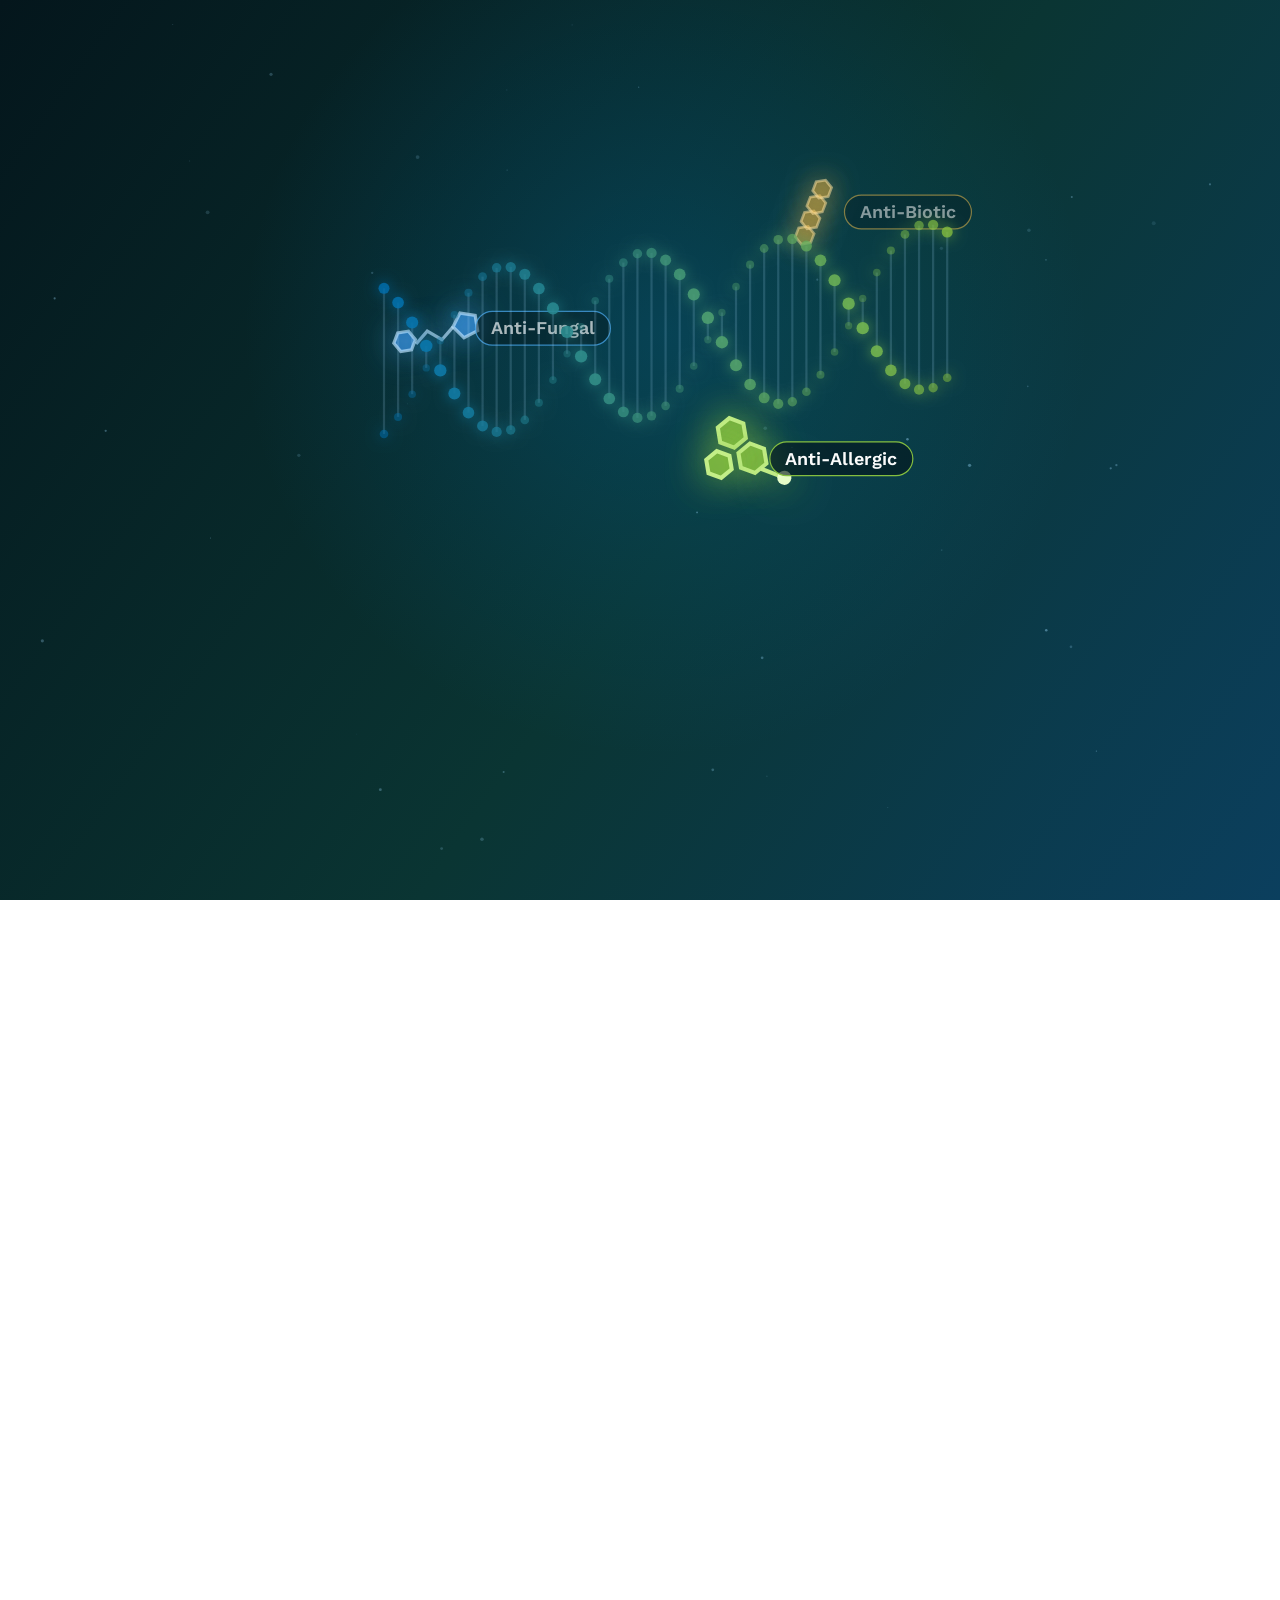
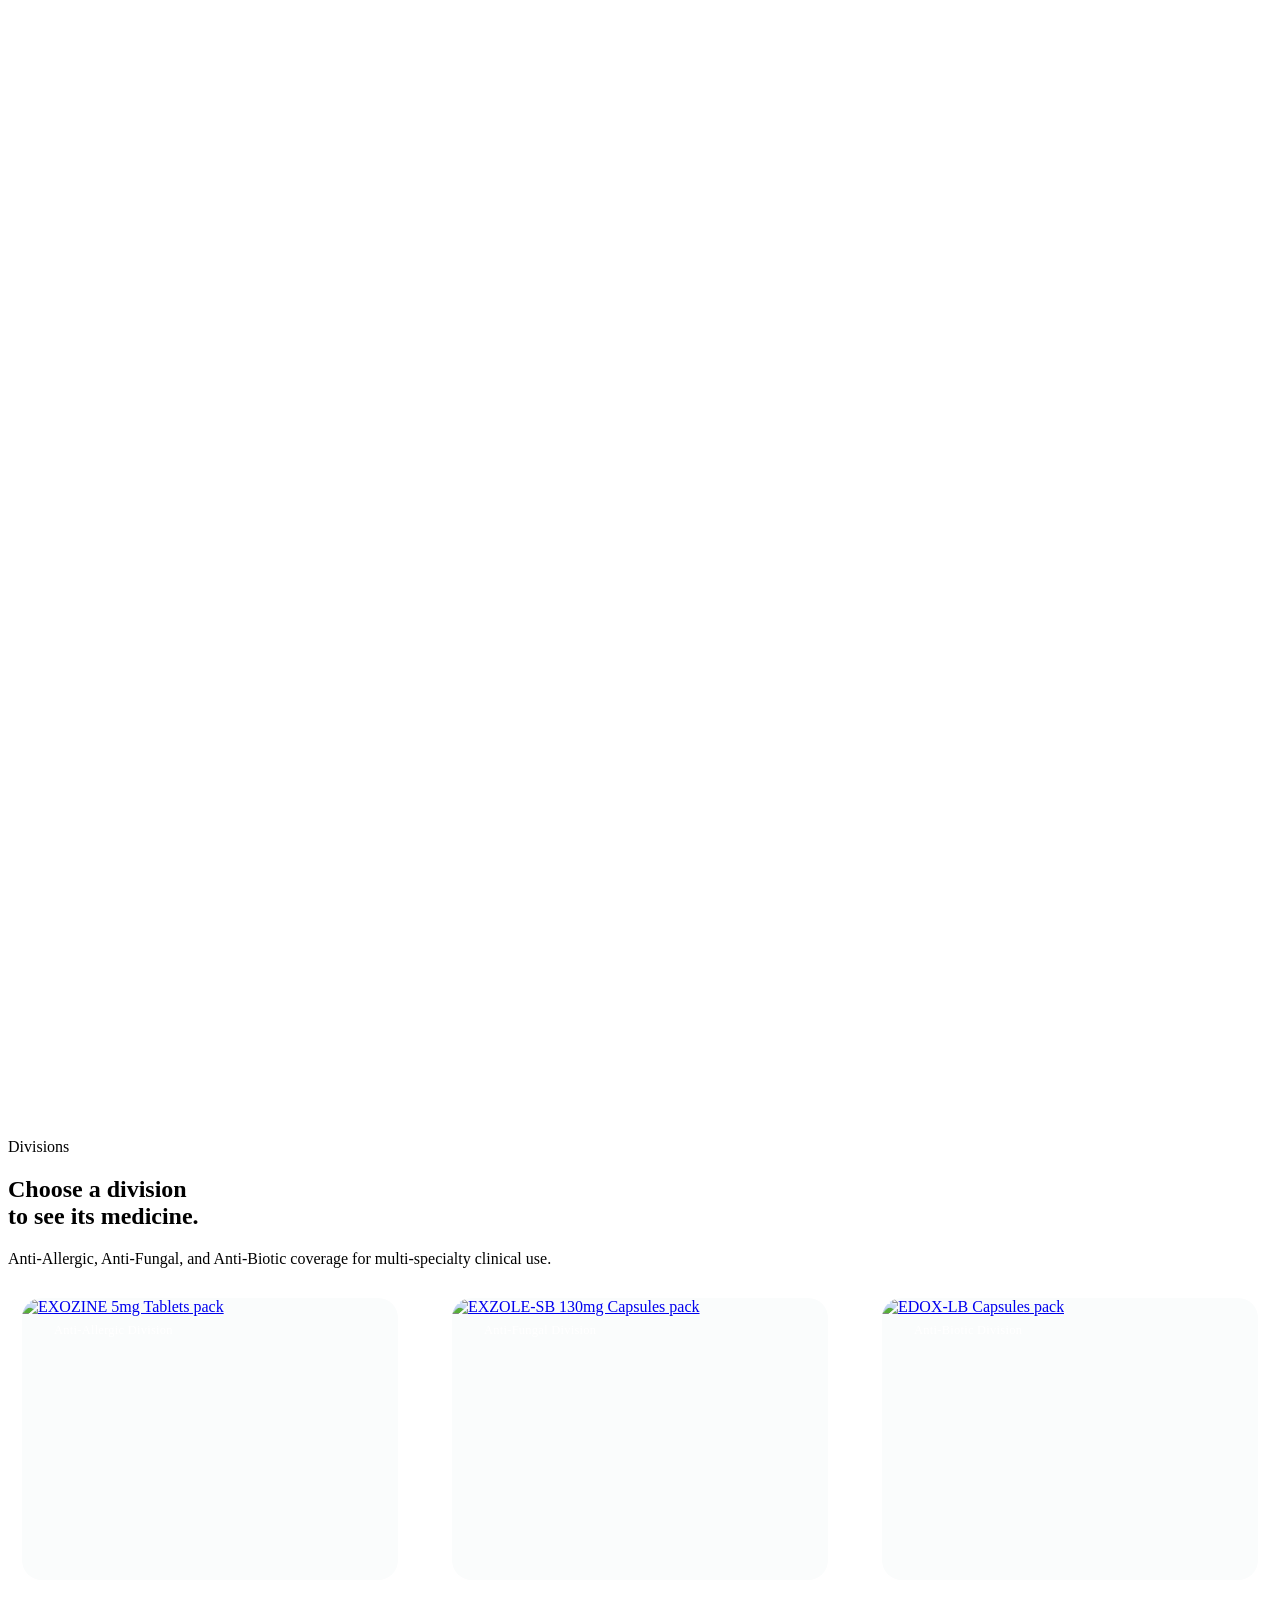
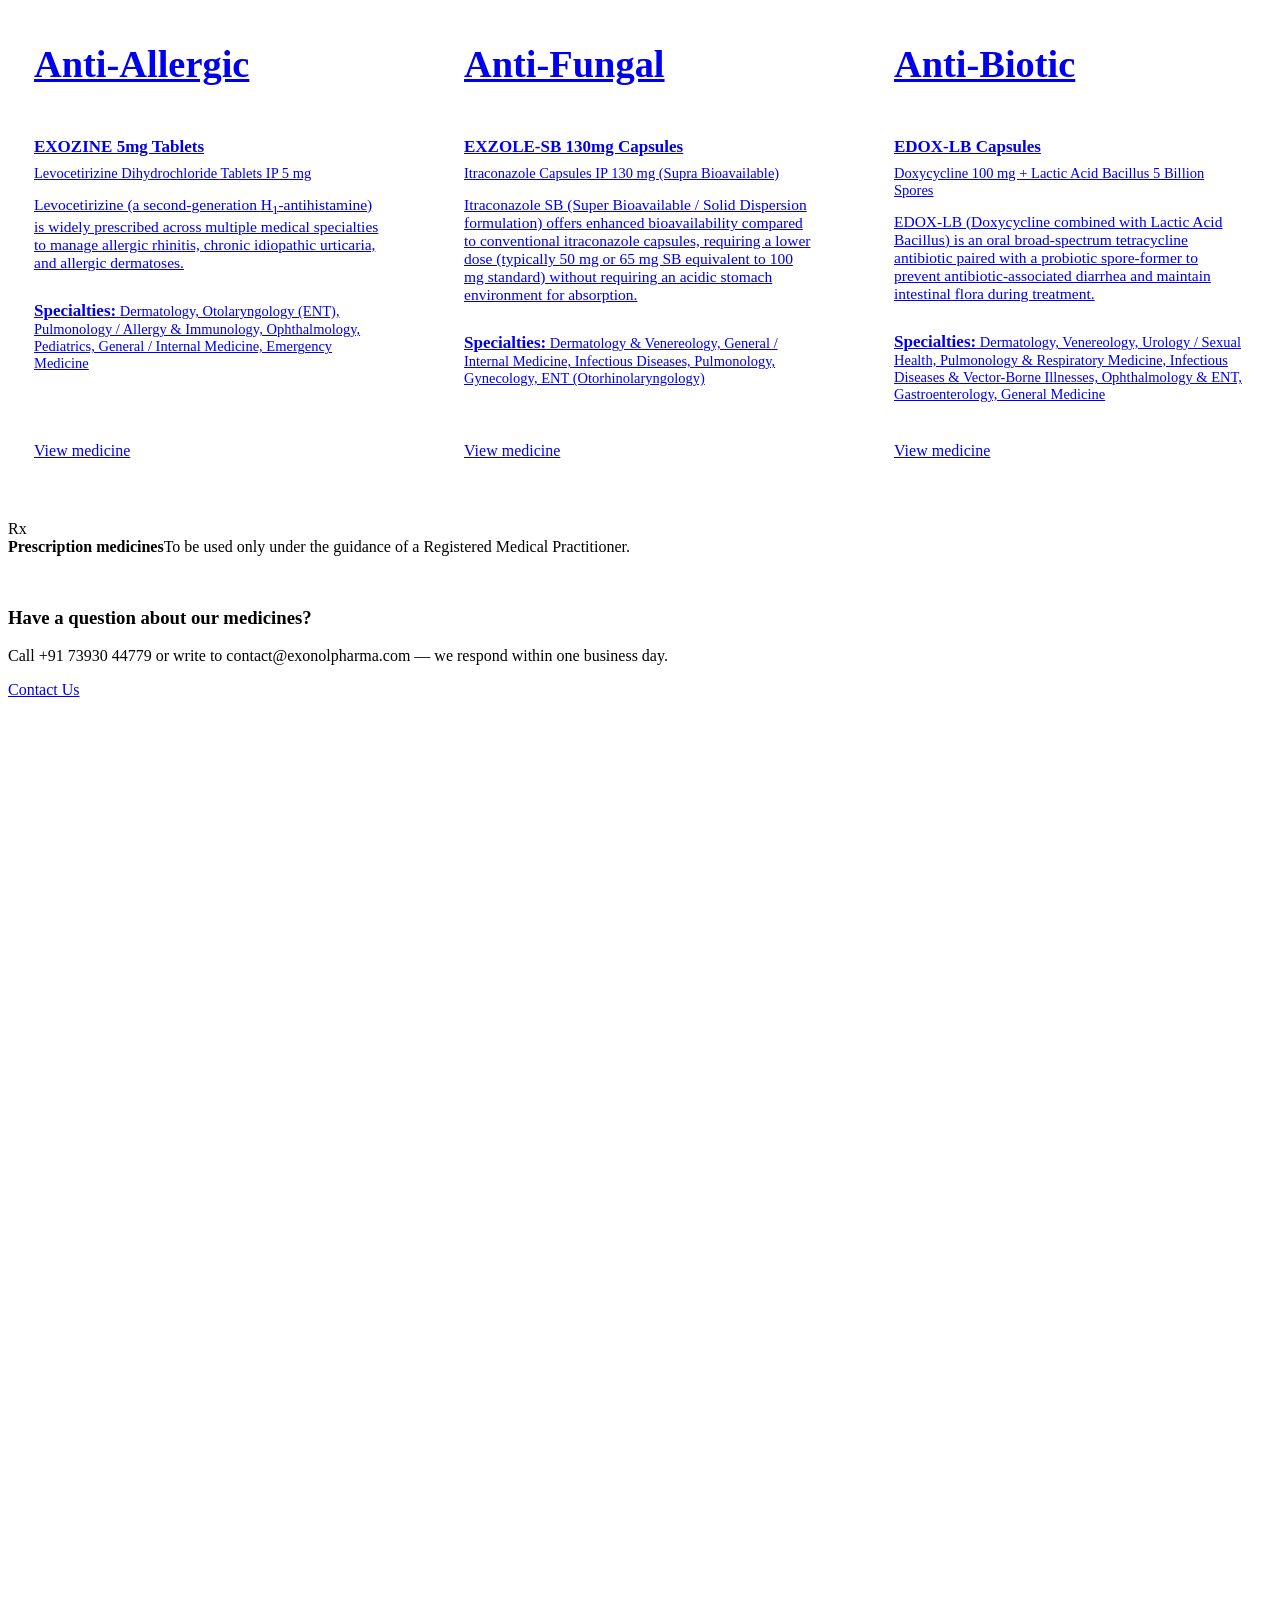
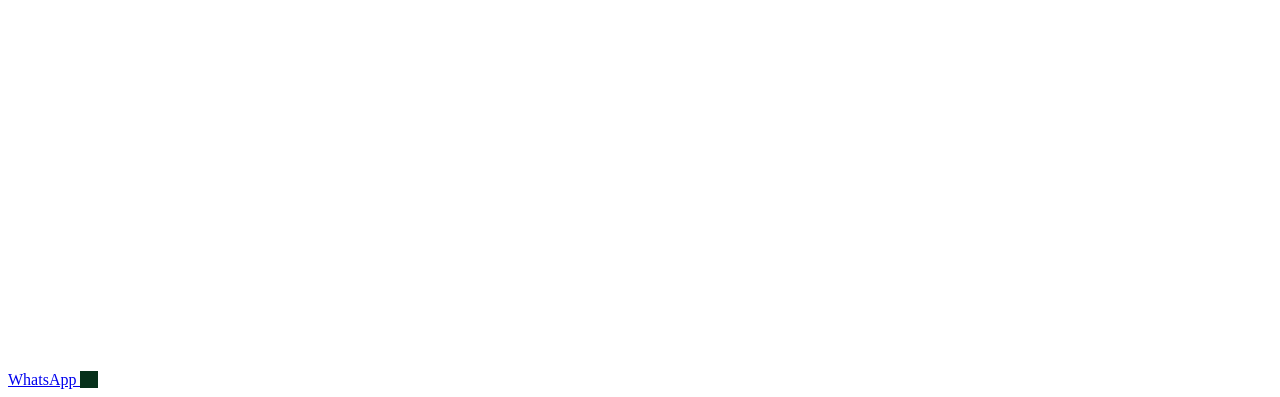
==== divisions.html @ c651e2e9 "Divisions: animated banner replaces photo" ====
<!doctype html>
<html lang="en">
<head><meta charset="utf-8"><meta name="viewport" content="width=device-width, initial-scale=1"><title>Divisions — Exonol Pharmaceuticals</title><meta name="description" content="Exonol divisions: Anti-allergic (EXOZINE 5mg), Antifungal (EXZOLE-SB 130mg) and Antibiotic (EDOX-LB)."><meta name="theme-color" content="#005A90"><link rel="icon" href="assets/img/mark.svg" type="image/svg+xml"><link rel="preconnect" href="https://fonts.googleapis.com"><link rel="preconnect" href="https://fonts.gstatic.com" crossorigin><link href="https://fonts.googleapis.com/css2?family=Work+Sans:wght@300;400;500;600;700&amp;display=swap" rel="stylesheet"><link rel="stylesheet" href="assets/css/style.css"><link rel="stylesheet" href="assets/css/v4.css"></head>
<body class="page-divisions">
<script src="assets/js/layout.js" data-part="header" data-active="divisions" data-over="1"></script>

<main>
<section class="hero page-hero">
    <div class="hero-card">
      <div class="hero-media"><canvas class="moa" data-moa="divisions" role="img" aria-label="Animation: a DNA helix with the Anti-Allergic, Anti-Fungal and Anti-Biotic division molecules orbiting it"></canvas></div>
      <div class="hero-inner">
        <div>
          <nav class="crumbs fade-up" aria-label="Breadcrumb"><a href="index.html">Home</a><span class="sep"></span><span>Divisions</span></nav>
          <h1>
            <span class="line"><span style="--d:.1s">Three divisions,</span></span>
            <span class="line"><span style="--d:.25s"><em class="accent">one standard of care</em></span></span>
          </h1>
        </div>
        <div class="hero-side">
          <p class="fade-up" style="--d:.6s">Each division is built around a clear therapeutic need — with the same quality, compliance and care behind every pack.</p>
          <div class="hero-ctas fade-up" style="--d:.75s">
            <a class="btn" href="medicines.html">All Medicines <span class="bubble"><svg viewBox="0 0 24 24" aria-hidden="true"><use href="#ar"/></svg></span></a>
          </div>
        </div>
      </div>
    </div>
  </section>

  <section class="section">
    <div class="wrap">
      <div class="sec-head">
        <div>
          <span class="label" data-reveal><svg viewBox="0 0 22 23" aria-hidden="true"><use href="#exm"/></svg> Divisions</span>
          <h2 class="h2" data-reveal>Choose a division<br>to see its medicine.</h2>
        </div>
        <p class="lead" data-reveal>Anti-Allergic, Anti-Fungal, and Anti-Biotic coverage for multi-specialty clinical use.</p>
      </div>
      <div class="dv-grid">
        <a class="dv-card " href="exozine-5mg-tablets.html" data-reveal style="--d:0.0s">
          <div class="dv-ph"><img src="assets/img/exozine-3d-poster.jpg" alt="EXOZINE 5mg Tablets pack" loading="lazy"><span class="dv-tag">Anti-Allergic Division</span></div>
          <div class="dv-in"><h3>Anti-Allergic</h3><b>EXOZINE 5mg Tablets</b><span class="comp">Levocetirizine Dihydrochloride Tablets IP 5 mg</span><p>Levocetirizine (a second-generation H<sub>1</sub>-antihistamine) is widely prescribed across multiple medical specialties to manage allergic rhinitis, chronic idiopathic urticaria, and allergic dermatoses.</p><p class="dv-sp"><b>Specialties:</b> Dermatology, Otolaryngology (ENT), Pulmonology / Allergy &amp; Immunology, Ophthalmology, Pediatrics, General / Internal Medicine, Emergency Medicine</p><span class="dv-go">View medicine <svg viewBox="0 0 24 24" aria-hidden="true"><use href="#ar"/></svg></span></div>
        </a><a class="dv-card af" href="exzole-sb-130mg-capsules.html" data-reveal style="--d:0.1s">
          <div class="dv-ph"><img src="assets/img/exzole-3d-poster.jpg" alt="EXZOLE-SB 130mg Capsules pack" loading="lazy"><span class="dv-tag">Anti-Fungal Division</span></div>
          <div class="dv-in"><h3>Anti-Fungal</h3><b>EXZOLE-SB 130mg Capsules</b><span class="comp">Itraconazole Capsules IP 130 mg (Supra Bioavailable)</span><p>Itraconazole SB (Super Bioavailable / Solid Dispersion formulation) offers enhanced bioavailability compared to conventional itraconazole capsules, requiring a lower dose (typically 50 mg or 65 mg SB equivalent to 100 mg standard) without requiring an acidic stomach environment for absorption.</p><p class="dv-sp"><b>Specialties:</b> Dermatology &amp; Venereology, General / Internal Medicine, Infectious Diseases, Pulmonology, Gynecology, ENT (Otorhinolaryngology)</p><span class="dv-go">View medicine <svg viewBox="0 0 24 24" aria-hidden="true"><use href="#ar"/></svg></span></div>
        </a><a class="dv-card ab" href="edox-lb-capsules.html" data-reveal style="--d:0.2s">
          <div class="dv-ph"><img src="assets/img/edox-3d-poster.jpg" alt="EDOX-LB Capsules pack" loading="lazy"><span class="dv-tag">Anti-Biotic Division</span></div>
          <div class="dv-in"><h3>Anti-Biotic</h3><b>EDOX-LB Capsules</b><span class="comp">Doxycycline 100 mg + Lactic Acid Bacillus 5 Billion Spores</span><p>EDOX-LB (Doxycycline combined with Lactic Acid Bacillus) is an oral broad-spectrum tetracycline antibiotic paired with a probiotic spore-former to prevent antibiotic-associated diarrhea and maintain intestinal flora during treatment.</p><p class="dv-sp"><b>Specialties:</b> Dermatology, Venereology, Urology / Sexual Health, Pulmonology &amp; Respiratory Medicine, Infectious Diseases &amp; Vector-Borne Illnesses, Ophthalmology &amp; ENT, Gastroenterology, General Medicine</p><span class="dv-go">View medicine <svg viewBox="0 0 24 24" aria-hidden="true"><use href="#ar"/></svg></span></div>
        </a>
      </div>
      <div class="rx-banner dv-note" data-reveal><span class="rx">Rx</span><div><b>Prescription medicines</b><span>To be used only under the guidance of a Registered Medical Practitioner.</span></div></div>
    </div>
  </section>

  <section class="section cta-sec">
    <div class="wrap">
      <div class="cta-band" data-reveal>
        <div><h3>Have a question about our medicines?</h3><p>Call +91 73930 44779 or write to contact@exonolpharma.com — we respond within one business day.</p></div>
        <div class="hero-ctas">
          <a class="btn white" href="contact.html">Contact Us <span class="bubble"><svg viewBox="0 0 24 24" aria-hidden="true"><use href="#ar"/></svg></span></a>
          <a class="btn wa" href="#" data-link="whatsapp">WhatsApp <span class="bubble"><svg viewBox="0 0 24 24" aria-hidden="true"><use href="#wa"/></svg></span></a>
        </div>
      </div>
    </div>
  </section>
</main>

<script src="assets/js/layout.js" data-part="footer" data-page="divisions"></script>
<script src="assets/js/main.js"></script><script src="assets/js/moa.js"></script><script src="assets/js/scenes.js"></script>
</body>
</html>
---- assets/css/v4.css ----
/* =========================================================
   Exonol Pharmaceuticals — v4 additions (load after style.css)
   Company dropdown · Divisions · Globe · Company page · International · Careers · WhatsApp · Assistant
   ========================================================= */
a:focus-visible,button:focus-visible,[tabindex]:focus-visible{outline:2px solid var(--blue);outline-offset:3px}

/* ---------- Header: Company dropdown ---------- */
.pillnav .nav-dd{display:flex}
.pillnav .nav-dd>a{display:inline-flex;align-items:center;gap:8px}
.pillnav .caret{width:7px;height:7px;border-right:1.5px solid currentColor;border-bottom:1.5px solid currentColor;transform:translateY(-2px) rotate(45deg);transition:transform .35s var(--ease)}
.pillnav .nav-dd:hover .caret,.pillnav .nav-dd.open .caret{transform:translateY(1px) rotate(-135deg)}
.dd-menu{position:absolute;top:100%;padding-top:10px;min-width:230px;opacity:0;visibility:hidden;transform:translateY(-6px);transition:opacity .3s var(--ease),transform .35s var(--ease),visibility .3s;z-index:5}
.nav-dd:hover .dd-menu,.nav-dd.open .dd-menu{opacity:1;visibility:visible;transform:none}
.dd-panel{display:grid;gap:2px;padding:8px;border-radius:20px;background:#fff;border:1px solid var(--line);box-shadow:0 24px 50px -24px rgba(0,40,70,.35)}
.site-header .pillnav .dd-panel a{display:flex;justify-content:space-between;align-items:center;gap:16px;padding:12px 14px;border-radius:12px;font-size:15px;color:var(--ink)!important;background:transparent}
.site-header .pillnav .dd-panel a:hover,.site-header .pillnav .dd-panel a:focus-visible{background:var(--cream);color:var(--blue)!important}
.dd-panel a svg{width:14px;height:14px;color:var(--muted);transition:transform .35s var(--ease),color .3s}
.dd-panel a:hover svg{transform:translate(2px,-2px);color:var(--blue)}
@media (max-width:1180px){.pillnav a{padding:10px 14px;font-size:15px}.hdr-cta{padding-right:14px}}
@media (max-width:1120px){
  .pillnav,.hdr-cta{display:none}
  .burger{display:block}
  .hdr{grid-template-columns:1fr auto}
}
.drawer{max-height:calc(100svh - 96px);overflow-y:auto}
.drawer .dr-sub{display:grid;margin:-4px 0 6px 18px;padding-left:12px;border-left:1.5px solid var(--line)}
.drawer .dr-sub a{padding:10px 14px;font-size:16px;font-weight:400;color:var(--muted)}

/* ---------- Home: Who we are ---------- */
.intro{padding-bottom:clamp(50px,7vw,90px)}
.intro-desc{display:grid;grid-template-columns:1fr 1fr;gap:clamp(24px,4vw,56px);max-width:960px;margin:56px auto 0;text-align:left}
.intro-desc p{font-size:17px;color:var(--ink-2)}
.intro-desc strong{color:var(--blue);font-weight:600}
@media (max-width:760px){.intro-desc{grid-template-columns:1fr;margin-top:40px}}

/* ---------- Divisions (home + divisions page) ---------- */
.dv-grid{display:grid;grid-template-columns:repeat(3,1fr);gap:20px}
.dv-card{--c:var(--blue);position:relative;display:flex;flex-direction:column;border-radius:var(--radius);background:#fff;border:1px solid var(--line);overflow:hidden;transition:transform .6s var(--ease),box-shadow .6s,border-color .4s}
.dv-card.af{--c:var(--green-d)}
.dv-card.ab{--c:var(--deep)}
.dv-card:hover{transform:translateY(-8px);box-shadow:var(--shadow);border-color:color-mix(in srgb,var(--c) 35%,transparent)}
.dv-ph{position:relative;margin:10px;border-radius:20px;overflow:hidden;aspect-ratio:4/3;background:#FAFCFC}
.dv-ph img{width:100%;height:100%;object-fit:cover;transition:transform 1.2s var(--ease)}
.dv-card:hover .dv-ph img{transform:scale(1.05)}
.dv-tag{position:absolute;left:14px;top:14px;padding:7px 14px;border-radius:999px;background:var(--c);color:#fff;font-size:12.5px;font-weight:500;letter-spacing:.02em}
.dv-in{display:flex;flex-direction:column;gap:8px;padding:10px 26px 28px;flex:1}
.dv-in h3{font-size:clamp(30px,3vw,40px);color:var(--c)}
.dv-in b{font-weight:600;font-size:17px;margin-top:4px}
.dv-in .comp{font-size:14.5px;color:var(--muted)}
.dv-in p{color:var(--ink-2);font-size:15.5px;margin-top:6px}
.dv-go{display:inline-flex;align-items:center;gap:8px;margin-top:auto;padding-top:16px;font-weight:500;color:var(--blue)}
.dv-go svg{width:16px;height:16px;transition:transform .4s var(--ease)}
.dv-card:hover .dv-go svg{transform:translate(3px,-3px)}
.dv-note{margin-top:22px}
@media (max-width:980px){.dv-grid{grid-template-columns:1fr 1fr}}
@media (max-width:640px){.dv-grid{grid-template-columns:1fr}}

/* ---------- Home: Globe ---------- */
.globe-sec{position:relative;margin:0 12px;border-radius:var(--radius);color:#fff;overflow:hidden;isolation:isolate;background:radial-gradient(800px 520px at 78% 50%,rgba(135,193,63,.14),transparent 60%),radial-gradient(640px 520px at 0% 100%,rgba(0,113,180,.26),transparent 60%),var(--deep)}
.globe-sec::before{content:"";position:absolute;inset:0;z-index:-1;background-image:radial-gradient(rgba(255,255,255,.07) 1px,transparent 1.2px);background-size:26px 26px;-webkit-mask-image:linear-gradient(180deg,#000,transparent 85%);mask-image:linear-gradient(180deg,#000,transparent 85%)}
.globe-grid{display:grid;grid-template-columns:1fr 1.05fr;gap:clamp(30px,5vw,80px);align-items:center}
.globe-grid>*{min-width:0}
.globe-sec .lead{color:rgba(255,255,255,.72);margin:20px 0 30px}
.g-list{list-style:none;margin:0 0 34px;padding:0;display:grid;grid-template-columns:1fr 1fr;gap:10px}
.g-list li{display:flex;justify-content:space-between;align-items:center;gap:12px;padding:14px 16px;border-radius:16px;background:rgba(255,255,255,.06);border:1px solid var(--deep-line);cursor:pointer;transition:background .3s,border-color .3s}
.g-list li b{display:flex;align-items:center;gap:10px;font-weight:500;font-size:16px}
.g-list li b i{width:8px;height:8px;border-radius:50%;background:var(--green);flex:none}
.g-list li span{font-size:13px;color:rgba(255,255,255,.6)}
.g-list li:hover,.g-list li.on,.g-list li:focus-visible{background:rgba(135,193,63,.14);border-color:rgba(135,193,63,.5);outline:none}
.globe{position:relative;width:100%;max-width:560px;justify-self:center;aspect-ratio:1}
.globe canvas{display:block;width:100%;cursor:grab;touch-action:pan-y;opacity:.001;transition:opacity 1s var(--ease)}
.globe.ready canvas,.globe canvas:active{opacity:1}
.globe canvas:active{cursor:grabbing}
.globe::after{content:"";position:absolute;inset:6%;z-index:-1;border-radius:50%;box-shadow:0 0 120px 10px rgba(135,193,63,.18)}
.globe.no-globe canvas{display:none}
.globe.no-globe::before{content:"";position:absolute;inset:4%;border-radius:50%;background:radial-gradient(circle at 35% 30%,#1a6a63,#062624 70%);box-shadow:inset 0 0 0 1px rgba(135,193,63,.35)}
.globe-sec+.faq-light{margin-top:12px}
@media (max-width:980px){.globe-grid{grid-template-columns:1fr}.globe{max-width:440px}}
@media (max-width:640px){.globe-sec{margin:0 8px}.g-list{grid-template-columns:1fr}}

/* ---------- Company page ---------- */
.subnav-wrap{position:sticky;top:92px;z-index:20;display:flex;justify-content:center;margin-top:-30px;pointer-events:none}
.subnav{pointer-events:auto;display:flex;gap:4px;padding:5px;border-radius:999px;background:rgba(255,255,255,.92);backdrop-filter:blur(14px);-webkit-backdrop-filter:blur(14px);border:1px solid var(--line);box-shadow:0 14px 30px -18px rgba(0,40,70,.4)}
.subnav a{padding:10px 20px;border-radius:999px;font-size:15px;font-weight:500;color:var(--muted);transition:background .3s,color .3s}
.subnav a:hover{color:var(--ink)}
.subnav a.on{background:var(--blue);color:#fff}
.page-company .begin{margin-top:40px}
.co-sec{scroll-margin-top:150px}
.mv.three{grid-template-columns:repeat(3,1fr)}
.p-card a.ph{display:block;cursor:pointer}
.sub-h{display:flex;justify-content:space-between;align-items:flex-end;gap:20px;flex-wrap:wrap;margin:clamp(60px,7vw,96px) 0 28px}
.sub-h h3{font-size:clamp(26px,2.8vw,38px)}
.sub-h p{color:var(--muted);max-width:46ch}
.biz-grid{display:grid;grid-template-columns:1.15fr 1fr 1fr;gap:18px}
.region{position:relative;display:flex;flex-direction:column;gap:12px;padding:30px;border-radius:var(--radius-sm);background:var(--deep);color:#fff;overflow:hidden;isolation:isolate}
.region::after{content:"";position:absolute;right:-50px;bottom:-60px;width:200px;height:200px;border-radius:50%;border:30px solid rgba(135,193,63,.16);z-index:-1}
.region .tag,.stk .tag{align-self:flex-start;font-size:12px;font-weight:600;letter-spacing:.06em;padding:6px 12px;border-radius:999px;background:var(--green);color:var(--ink)}
.stk .tag{background:rgba(0,90,144,.1);color:var(--blue)}
.region h3{font-size:clamp(32px,3.2vw,44px);margin-top:6px}
.region p{color:rgba(255,255,255,.75);font-size:15.5px}
.region .link-arrow{margin-top:auto;padding-top:8px;color:var(--green)}
.stk{display:flex;flex-direction:column;gap:10px;padding:28px;border-radius:var(--radius-sm);background:#fff;border:1px solid var(--line);transition:transform .5s var(--ease),box-shadow .5s}
.stk:hover{transform:translateY(-6px);box-shadow:var(--shadow)}
.stk h4{font-size:22px;letter-spacing:-.02em;margin-top:6px}
.stk span{color:var(--muted);font-size:15px}
.stk .tel{color:var(--ink);font-weight:500}
.stk .link-arrow{margin-top:auto;padding-top:8px;color:var(--blue)}
@media (max-width:980px){.mv.three{grid-template-columns:1fr}.biz-grid{grid-template-columns:1fr 1fr}.region{grid-column:1/-1}}
@media (max-width:640px){.biz-grid{grid-template-columns:1fr}.subnav-wrap{top:84px}.subnav a{padding:9px 14px;font-size:14px}}

/* ---------- Photo slots: show a placeholder until the image file is added ---------- */
figure[data-ph]{position:relative;margin:0;overflow:hidden;background:linear-gradient(140deg,#e9f2f3,#d6e8e2)}
figure[data-ph]::before{content:attr(data-ph);position:absolute;inset:0;display:grid;place-items:center;padding:18px;text-align:center;color:var(--muted);font-size:14px}
figure[data-ph] img{position:relative;width:100%;height:100%;object-fit:cover;transition:transform 1.2s var(--ease)}
figure[data-ph]:hover img{transform:scale(1.04)}

/* ---------- International ---------- */
.ev{display:grid;grid-template-columns:.85fr 1.4fr;gap:clamp(24px,4vw,60px);align-items:center;padding:clamp(22px,3vw,34px);border-radius:var(--radius);background:#fff;border:1px solid var(--line)}
.ev+.ev{margin-top:20px}
.ev>*{min-width:0}
.ev h3{font-size:clamp(34px,3.6vw,52px);margin:14px 0 12px}
.ev p{color:var(--muted);font-size:16px}
.ev .tag{display:inline-flex;font-size:12.5px;font-weight:600;letter-spacing:.04em;padding:6px 12px;border-radius:999px;background:rgba(135,193,63,.16);color:var(--green-d)}
.ev-gal{display:grid;grid-template-columns:1.4fr 1fr;grid-template-rows:180px 180px;gap:12px}
.ev-gal figure{border-radius:18px}
.ev-gal figure:first-child{grid-row:1/3}
.ev-gal.two{grid-template-columns:.75fr 1fr;grid-template-rows:380px}
.ev-gal.two figure:first-child{grid-row:auto}
.li-shot{display:block;margin-bottom:18px;border-radius:var(--radius);overflow:hidden;border:1px solid var(--line)}
.li-shot img{width:100%;display:block}
.li-banner{position:relative;display:grid;grid-template-columns:auto 1fr auto;align-items:center;gap:clamp(18px,3vw,36px);padding:clamp(28px,4vw,48px);border-radius:var(--radius);background:linear-gradient(115deg,#0A66C2 0%,#0a4f96 55%,#073a6e 100%);color:#fff;overflow:hidden;isolation:isolate}
.li-banner::after{content:"";position:absolute;right:-60px;top:-90px;width:320px;height:320px;border-radius:50%;border:46px solid rgba(255,255,255,.07);z-index:-1}
.li-ic{width:76px;height:76px;border-radius:22px;background:#fff;color:#0A66C2;display:grid;place-items:center}
.li-ic svg{width:38px;height:38px}
.li-banner h3{font-size:clamp(26px,3vw,40px)}
.li-banner p{color:rgba(255,255,255,.82);margin-top:8px;max-width:52ch}
.li-banner .btn{--bg:#fff;--fg:#0A66C2}
.li-banner .btn .bubble{background:#0A66C2;color:#fff}
@media (max-width:980px){.ev{grid-template-columns:1fr}}
@media (max-width:760px){.li-banner{grid-template-columns:1fr}.ev-gal{grid-template-rows:140px 140px}.ev-gal.two{grid-template-rows:260px}}

/* ---------- WhatsApp ---------- */
.btn.wa{--bg:#25D366;--fg:#06301a}
.btn.wa .bubble{background:#06301a;color:#fff}
.btn.wa .bubble svg{width:18px;height:18px}
.c-info a.wa-row .i{background:#e7f9ee;color:#1aa34a}
.c-info a.wa-row:hover{border-color:#25D366;box-shadow:0 10px 30px -18px rgba(37,211,102,.6)}
.c-info a.wa-row:hover .i{background:#25D366;color:#fff}
.connect .info a.wa-line svg{color:#25D366}

/* ---------- Careers ---------- */
.life-grid{display:grid;grid-template-columns:repeat(4,1fr);grid-auto-rows:210px;gap:14px}
.life-grid figure{border-radius:20px}
.life-grid figure:nth-child(1){grid-column:span 2;grid-row:span 2}
.life-grid figure:nth-child(4){grid-column:span 2}
.perks{display:grid;grid-template-columns:repeat(3,1fr);gap:18px;margin-top:18px}
.perks .mv-card{background:#fff}
.apply-note{display:flex;gap:12px;align-items:flex-start;margin-top:14px;padding:14px 16px;border-radius:14px;background:rgba(0,90,144,.07);color:var(--ink-2);font-size:14.5px}
.apply-note svg{width:18px;height:18px;flex:none;margin-top:2px;color:var(--blue)}
.c-left ul{margin:26px 0 0;padding:0;list-style:none;display:grid;gap:12px}
.c-left li{display:flex;gap:12px;align-items:flex-start;font-size:15.5px;color:var(--ink-2)}
.c-left li svg{width:20px;height:20px;flex:none;margin-top:2px}
@media (max-width:980px){.life-grid{grid-template-columns:1fr 1fr}.perks{grid-template-columns:1fr}}
@media (max-width:640px){.life-grid{grid-auto-rows:150px}}

/* ---------- Website assistant ---------- */
.xb{position:fixed;right:20px;bottom:20px;z-index:60;font-size:15px}
.xb-fab{position:relative;width:60px;height:60px;border-radius:50%;border:0;background:var(--blue);color:#fff;display:grid;place-items:center;cursor:pointer;box-shadow:0 16px 36px -12px rgba(0,58,92,.6);transition:transform .4s var(--ease),background .3s}
.xb-fab:hover{transform:translateY(-3px);background:#004b78}
.xb-fab svg{grid-area:1/1;width:28px;height:28px;transition:opacity .25s,transform .35s var(--ease)}
.xb-i2{opacity:0;transform:rotate(-45deg)}
.xb.open .xb-i1{opacity:0;transform:scale(.6)}
.xb.open .xb-i2{opacity:1;transform:none}
.xb-panel{position:absolute;right:0;bottom:76px;width:min(380px,calc(100vw - 32px));height:min(560px,calc(100svh - 120px));display:flex;flex-direction:column;border-radius:24px;background:#fff;border:1px solid var(--line);box-shadow:0 30px 80px -30px rgba(0,30,50,.5);overflow:hidden;transform-origin:bottom right;animation:xbIn .35s var(--ease)}
.xb-panel[hidden]{display:none}
@keyframes xbIn{from{opacity:0;transform:translateY(10px) scale(.97)}}
.xb-head{display:flex;align-items:center;gap:12px;padding:16px;background:var(--deep);color:#fff}
.xb-head b{display:block;font-weight:600;font-size:15.5px}
.xb-head small{color:rgba(255,255,255,.65);font-size:12.5px}
.xb-av{width:40px;height:40px;border-radius:12px;background:rgba(255,255,255,.1);display:grid;place-items:center;flex:none}
.xb-av svg{width:20px;height:20px}
.xb-wa{margin-left:auto;width:38px;height:38px;border-radius:50%;background:#25D366;color:#fff;display:grid;place-items:center;flex:none}
.xb-wa svg{width:20px;height:20px}
.xb-note{padding:10px 16px;font-size:12.5px;line-height:1.45;color:#6b4a45;background:#fff4f2;border-bottom:1px solid #f3dcd6}
.xb-log{flex:1;overflow-y:auto;padding:16px;display:flex;flex-direction:column;gap:10px;background:var(--cream)}
.xb-msg{max-width:86%;padding:10px 14px;border-radius:16px;line-height:1.5;font-size:14.5px}
.xb-msg.bot{align-self:flex-start;background:#fff;border:1px solid var(--line);border-bottom-left-radius:6px}
.xb-msg.me{align-self:flex-end;background:var(--blue);color:#fff;border-bottom-right-radius:6px}
.xb-msg a{color:var(--blue);font-weight:500;text-decoration:underline;text-underline-offset:3px}
.xb-msg.typing{display:flex;gap:4px;padding:14px}
.xb-msg.typing i{width:6px;height:6px;border-radius:50%;background:var(--muted);animation:xbDot 1s infinite}
.xb-msg.typing i:nth-child(2){animation-delay:.15s}
.xb-msg.typing i:nth-child(3){animation-delay:.3s}
@keyframes xbDot{0%,80%,100%{opacity:.3;transform:none}40%{opacity:1;transform:translateY(-3px)}}
.xb-chips{display:flex;gap:8px;overflow-x:auto;padding:10px 12px;border-top:1px solid var(--line);background:#fff;scrollbar-width:none}
.xb-chips::-webkit-scrollbar{display:none}
.xb-chips button{flex:none;padding:8px 12px;border-radius:999px;border:1px solid var(--line);background:#fff;font-size:13px;cursor:pointer;white-space:nowrap;transition:border-color .3s,color .3s}
.xb-chips button:hover{border-color:var(--blue);color:var(--blue)}
.xb-form{display:flex;gap:8px;padding:10px 12px 12px;background:#fff}
.xb-form input{flex:1;min-width:0;border:1px solid var(--line);border-radius:12px;padding:11px 14px;font-size:14.5px;outline:none}
.xb-form input:focus{border-color:var(--blue);box-shadow:0 0 0 3px rgba(0,90,144,.12)}
.xb-form button{width:46px;border:0;border-radius:12px;background:var(--blue);color:#fff;display:grid;place-items:center;cursor:pointer}
.xb-form button svg{width:18px;height:18px}
.menu-open .xb{display:none}
@media (max-width:640px){.xb{right:14px;bottom:14px}.xb-fab{width:54px;height:54px}.xb-panel{bottom:68px}}

/* ---------- tighter gap above the closing call-to-action band ---------- */
.section:has(+ .cta-sec){padding-bottom:clamp(36px,4vw,56px)}
.section + .cta-sec{padding-top:0}

/* ---------- specialties on medicine pages ---------- */
.spec-sp{margin-top:26px}
.spec-sp .spec-l{display:block;font-size:14px;color:var(--muted);margin-bottom:10px}
.spec-sp .formats{margin-top:0}
.dv-sp{font-size:14.5px!important;color:var(--muted)!important}
.dv-sp b{color:var(--ink);font-weight:600}

/* ---------- clinical applications by specialty ---------- */
.spc-grid{display:grid;grid-template-columns:repeat(auto-fill,minmax(340px,1fr));gap:18px;align-items:start}
.spc{padding:28px;border-radius:var(--radius-sm);background:#fff;border:1px solid var(--line)}
.spc h4{font-size:21px;letter-spacing:-.02em;line-height:1.25;margin-bottom:14px;color:var(--blue)}
.spc p{font-size:15px;color:var(--ink-2);line-height:1.6}
.spc ul{margin:0;padding:0;list-style:none;display:grid;gap:12px}
.spc li{position:relative;padding-left:18px;font-size:15px;color:var(--ink-2);line-height:1.55}
.spc li::before{content:"";position:absolute;left:0;top:.6em;width:7px;height:7px;border-radius:50%;background:var(--green)}
.spc li b{color:var(--ink);font-weight:600}
@media (max-width:640px){.spc-grid{grid-template-columns:1fr}.spc{padding:22px}}
/* equal spacing: cards -> Rx note -> CTA band */
.dv-note{margin-top:32px}
.section:has(+ .cta-sec){padding-bottom:32px}
/* division cards: a little more room, aligned tops */
.dv-grid{gap:26px}
.dv-card:hover{transform:none}
.dv-ph{margin:14px}
.dv-tag{left:18px;top:18px}

/* ---------- pack specifications ---------- */
.pk-sec{padding-bottom:0}
.pk{margin:0;display:grid;grid-template-columns:1fr 1fr;gap:0 40px;padding:10px 34px;border-radius:var(--radius-sm);background:#fff;border:1px solid var(--line)}
.pk>div{display:grid;grid-template-columns:170px 1fr;gap:18px;padding:18px 0;border-bottom:1px dashed var(--line)}
.pk dt{font-size:14px;color:var(--muted)}
.pk dd{margin:0;font-size:15px;color:var(--ink);font-weight:500;line-height:1.5}
@media (max-width:860px){.pk{grid-template-columns:1fr;padding:6px 22px}.pk>div{grid-template-columns:130px 1fr}}

/* ================= Home: Let's connect (compact, light) ================= */
.hc-sec{padding-top:clamp(40px,5vw,72px)}
.hc{display:grid;grid-template-columns:1fr 1.1fr;gap:clamp(32px,4vw,64px);padding:clamp(28px,3.6vw,52px);border-radius:28px;background:#fff;border:1px solid var(--line)}
.hc-l .h2{margin-top:14px}
.hc-l .lead{margin-top:14px;max-width:46ch}
.hc-chips{display:grid;grid-template-columns:1fr 1fr;gap:12px;margin-top:28px}
.hc-chip{display:flex;align-items:center;gap:12px;padding:14px 16px;border-radius:16px;background:#F6F5F2;color:var(--ink);transition:background .25s,transform .25s;min-width:0}
a.hc-chip:hover{background:#EEF4F8;transform:translateY(-2px)}
.hc-chip>span:last-child{display:flex;flex-direction:column;font-size:14.5px;font-weight:500;line-height:1.35;min-width:0;overflow-wrap:anywhere}
.hc-chip small{font-size:12px;font-weight:400;color:var(--muted);margin-bottom:2px}
.hc-ic{flex:0 0 38px;width:38px;height:38px;border-radius:12px;display:grid;place-items:center;background:var(--blue);color:#fff}
.hc-ic svg{width:18px;height:18px}
.hc-chip.wa .hc-ic{background:#25D366}
.hc-r{padding-left:clamp(0px,3vw,48px);border-left:1px solid var(--line)}
.hc-grid{display:grid;grid-template-columns:1fr 1fr;gap:14px 16px;margin-bottom:22px}
.hc-f{display:flex;flex-direction:column;gap:6px}
.hc-f.full{grid-column:1/-1}
.hc-f span{font-size:13px;font-weight:500;color:var(--ink)}
.hc-f input,.hc-f textarea{font:inherit;font-size:15px;color:var(--ink);padding:12px 14px;border-radius:12px;border:1px solid var(--line);background:#FAFAF8;outline:none;transition:border-color .2s,background .2s;resize:vertical}
.hc-f input:focus,.hc-f textarea:focus{border-color:var(--blue);background:#fff}
.hc .form-ok{display:none;margin-top:14px;font-size:14px;color:var(--ink-2);align-items:center;gap:8px}
.hc .form-ok.show{display:flex}
.hc .form-ok svg{width:18px;height:18px;color:var(--green)}
@media (max-width:900px){.hc{grid-template-columns:1fr}.hc-r{padding-left:0;border-left:0;padding-top:28px;border-top:1px solid var(--line)}}
@media (max-width:560px){.hc-chips,.hc-grid{grid-template-columns:1fr}}

/* ================= Footer (integrated) ================= */
.xf{padding:clamp(24px,3vw,40px) 0 16px}
.xf-card{position:relative;overflow:hidden;border-radius:28px;background:#0A3533;color:rgba(255,255,255,.72);padding:clamp(28px,3.6vw,52px) clamp(24px,3.6vw,52px) 22px}
.xf-card::before{content:"";position:absolute;inset:auto -10% -60% 40%;height:120%;background:radial-gradient(closest-side,rgba(135,193,63,.16),transparent 70%);pointer-events:none}
.xf-card::after{content:"";position:absolute;inset:-50% 50% auto -15%;height:110%;background:radial-gradient(closest-side,rgba(0,113,180,.22),transparent 70%);pointer-events:none}
.xf-card>*{position:relative;z-index:1}
.xf-news{display:flex;align-items:center;justify-content:space-between;gap:24px;flex-wrap:wrap;padding-bottom:30px;border-bottom:1px solid rgba(255,255,255,.1)}
.xf-news h3{font-size:clamp(20px,1.8vw,24px);letter-spacing:-.02em;color:#fff;font-weight:500}
.xf-news p{font-size:14.5px;margin-top:6px}
.xf-news form{display:flex;gap:6px;padding:6px;border-radius:999px;background:rgba(255,255,255,.08);border:1px solid rgba(255,255,255,.12);width:min(420px,100%)}
.xf-news input{flex:1;min-width:0;background:transparent;border:0;outline:none;color:#fff;font:inherit;font-size:14.5px;padding:0 14px}
.xf-news input::placeholder{color:rgba(255,255,255,.5)}
.xf-news button{border:0;border-radius:999px;padding:11px 20px;background:var(--green);color:#0A3533;font:inherit;font-weight:600;font-size:14px;cursor:pointer;transition:filter .2s}
.xf-news button:hover{filter:brightness(1.08)}
.xf-top{display:grid;grid-template-columns:1.5fr 1fr 1fr 1.3fr;gap:clamp(24px,3vw,48px);padding:34px 0 30px}
.xf-brand .fbrand{display:inline-block}
.xf-brand .fbrand svg{height:44px;width:auto}
.xf-brand p{font-size:14.5px;line-height:1.6;margin-top:16px;max-width:34ch}
.xf-soc{display:flex;gap:8px;margin-top:20px}
.xf-soc a{width:38px;height:38px;border-radius:12px;display:grid;place-items:center;background:rgba(255,255,255,.08);color:#fff;transition:background .2s,transform .2s}
.xf-soc a:hover{background:var(--green);color:#0A3533;transform:translateY(-2px)}
.xf-soc svg{width:17px;height:17px}
.xf-col{display:flex;flex-direction:column;gap:11px}
.xf-col h5{font-size:12.5px;font-weight:600;letter-spacing:.08em;text-transform:uppercase;color:rgba(255,255,255,.45);margin-bottom:4px}
.xf-col a{font-size:14.5px;color:rgba(255,255,255,.82);transition:color .2s;width:fit-content}
.xf-col a:hover{color:var(--green)}
.xf-ct span{font-size:14px;line-height:1.55;color:rgba(255,255,255,.6)}
.xf-bottom{display:flex;align-items:center;justify-content:space-between;gap:16px;flex-wrap:wrap;padding-top:20px;border-top:1px solid rgba(255,255,255,.1);font-size:13.5px}
.xf-bottom nav{display:flex;gap:22px}
.xf-bottom nav a{color:rgba(255,255,255,.72)}
.xf-bottom nav a:hover{color:#fff}
.xf .to-top{display:inline-flex;align-items:center;gap:10px;background:none;border:0;color:rgba(255,255,255,.8);font:inherit;font-size:13.5px;cursor:pointer}
.xf .to-top b{width:32px;height:32px;border-radius:50%;display:grid;place-items:center;background:rgba(255,255,255,.1)}
.xf .to-top svg{width:15px;height:15px}
@media (max-width:980px){.xf-top{grid-template-columns:1fr 1fr}.xf-brand{grid-column:1/-1}}
@media (max-width:560px){.xf-top{grid-template-columns:1fr}.xf-bottom{flex-direction:column;align-items:flex-start}}
/* spacing into footer + tidy contact chips */
.hc-sec,.section.cta-sec{padding-bottom:0}
.hc-chip{padding:12px 14px;gap:10px}
.hc-ic{flex-basis:34px;width:34px;height:34px;border-radius:10px}
.hc-chip>span:last-child{font-size:14px;overflow-wrap:normal;word-break:normal}
.hc-chips{grid-template-columns:minmax(0,.82fr) minmax(0,1.18fr)}
@media (max-width:560px){.hc-chips{grid-template-columns:1fr}}

/* ---------- medicine hero: mechanism-of-action animation ---------- */
.hero-media canvas.moa{position:absolute;inset:0;width:100%;height:100%;display:block}
.moa-cap{position:absolute;z-index:3;right:clamp(20px,3vw,44px);top:clamp(96px,9vw,118px);width:min(270px,30vw);padding:16px 18px;border-radius:18px;background:rgba(4,22,28,.45);border:1px solid rgba(255,255,255,.12);backdrop-filter:blur(10px);-webkit-backdrop-filter:blur(10px);color:#fff}
.moa-k{display:block;font-size:12px;font-weight:600;letter-spacing:.08em;text-transform:uppercase;color:rgba(255,255,255,.7);margin-bottom:10px}
.moa-k i{font-style:normal;font-weight:400;text-transform:none;letter-spacing:0;color:rgba(255,255,255,.5)}
.moa-steps{list-style:none;margin:0;padding:0;display:grid;gap:9px}
.moa-steps li{display:flex;gap:10px;align-items:flex-start;font-size:13.5px;line-height:1.4;color:rgba(255,255,255,.5);transition:color .4s}
.moa-steps li b{flex:0 0 20px;height:20px;border-radius:50%;display:grid;place-items:center;font-size:11px;background:rgba(255,255,255,.1);transition:background .4s,color .4s}
.moa-steps li.on{color:#fff}
.moa-steps li.on b{background:var(--green);color:#0A3533}
@media (max-width:860px){.moa-cap{display:none}}
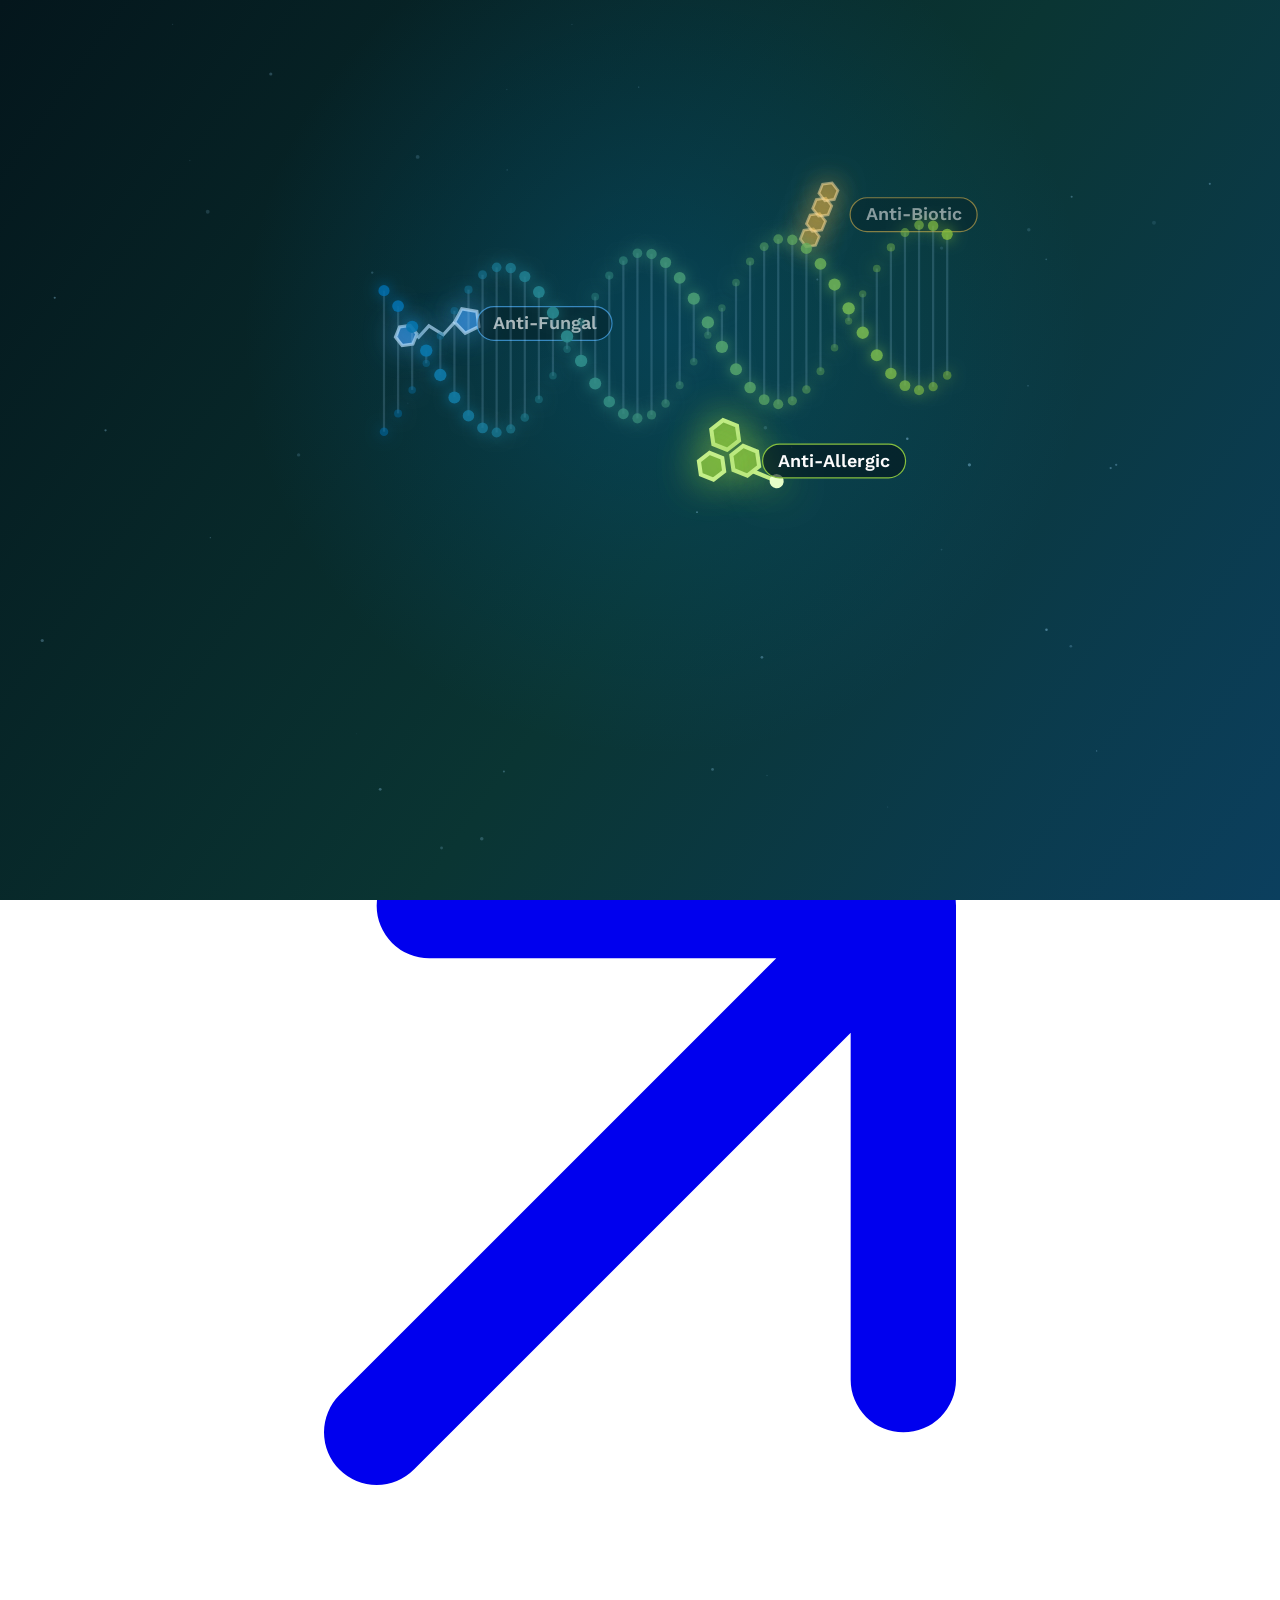
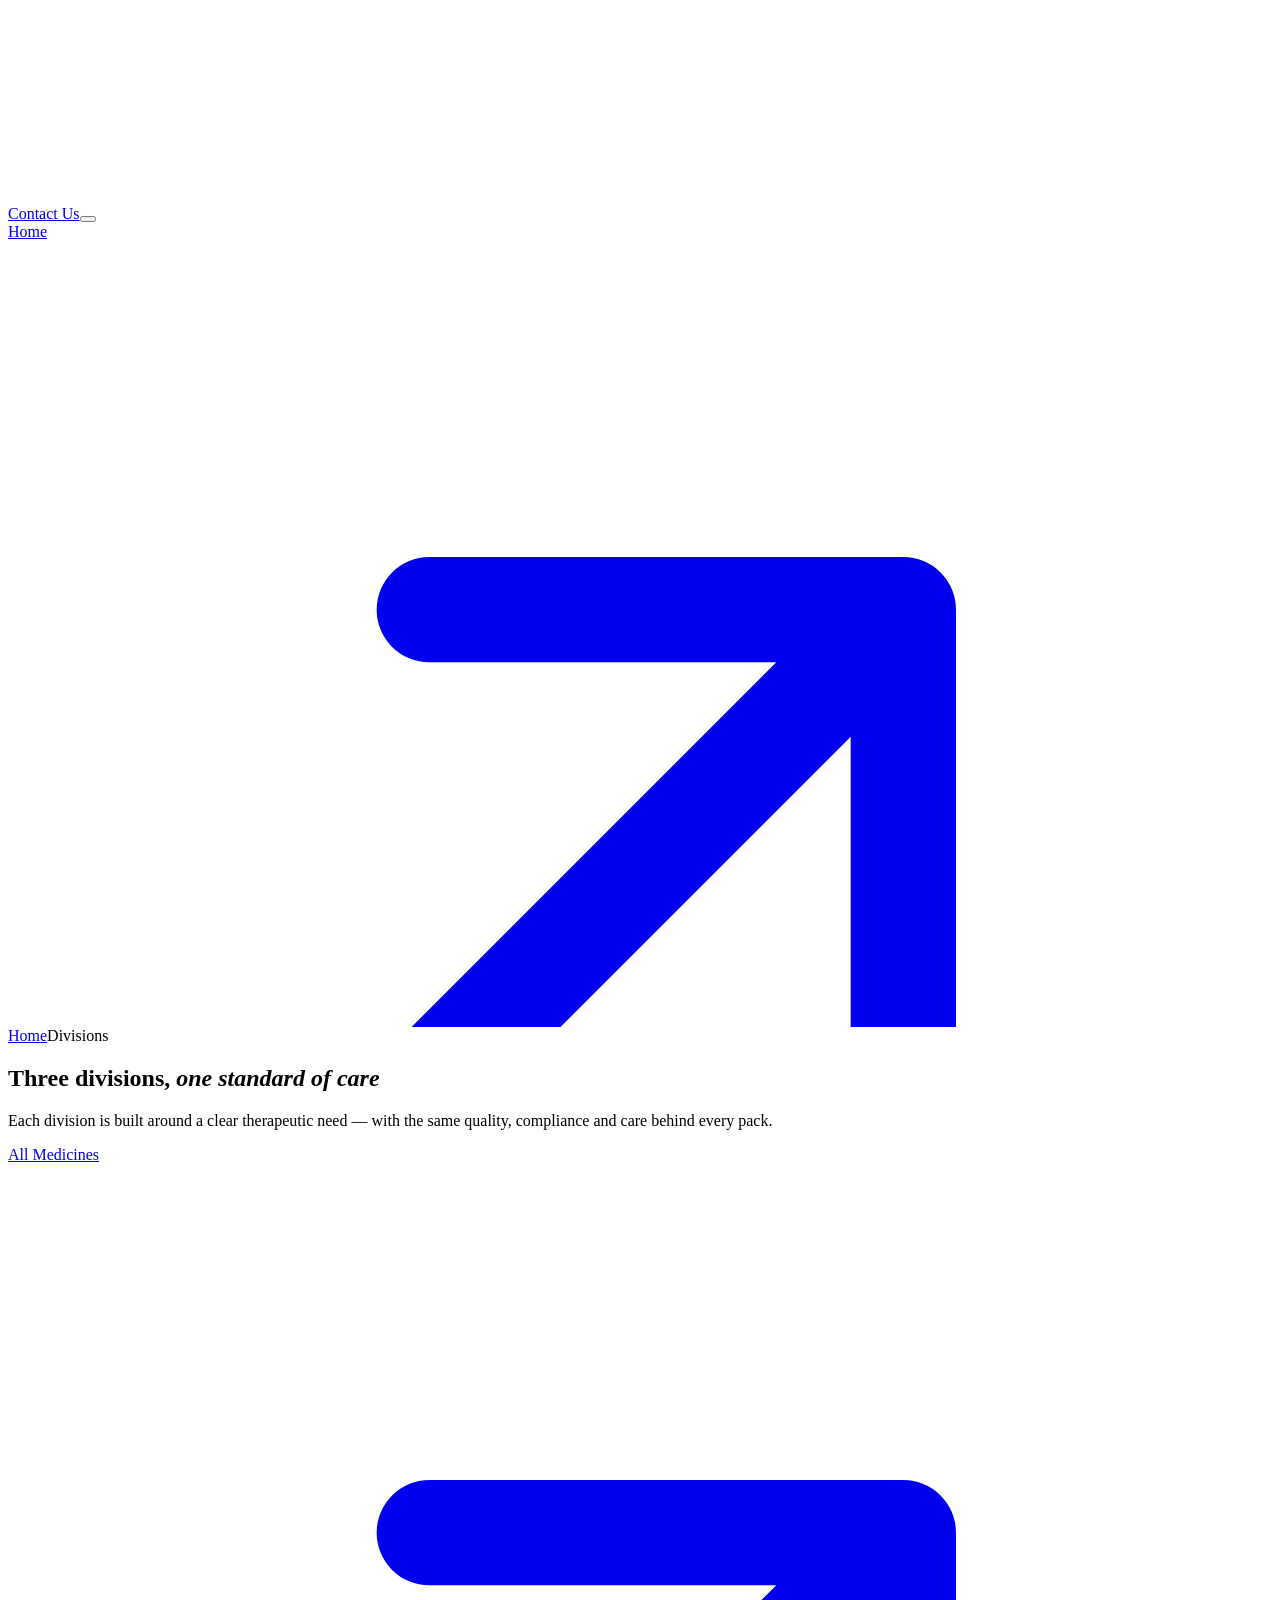
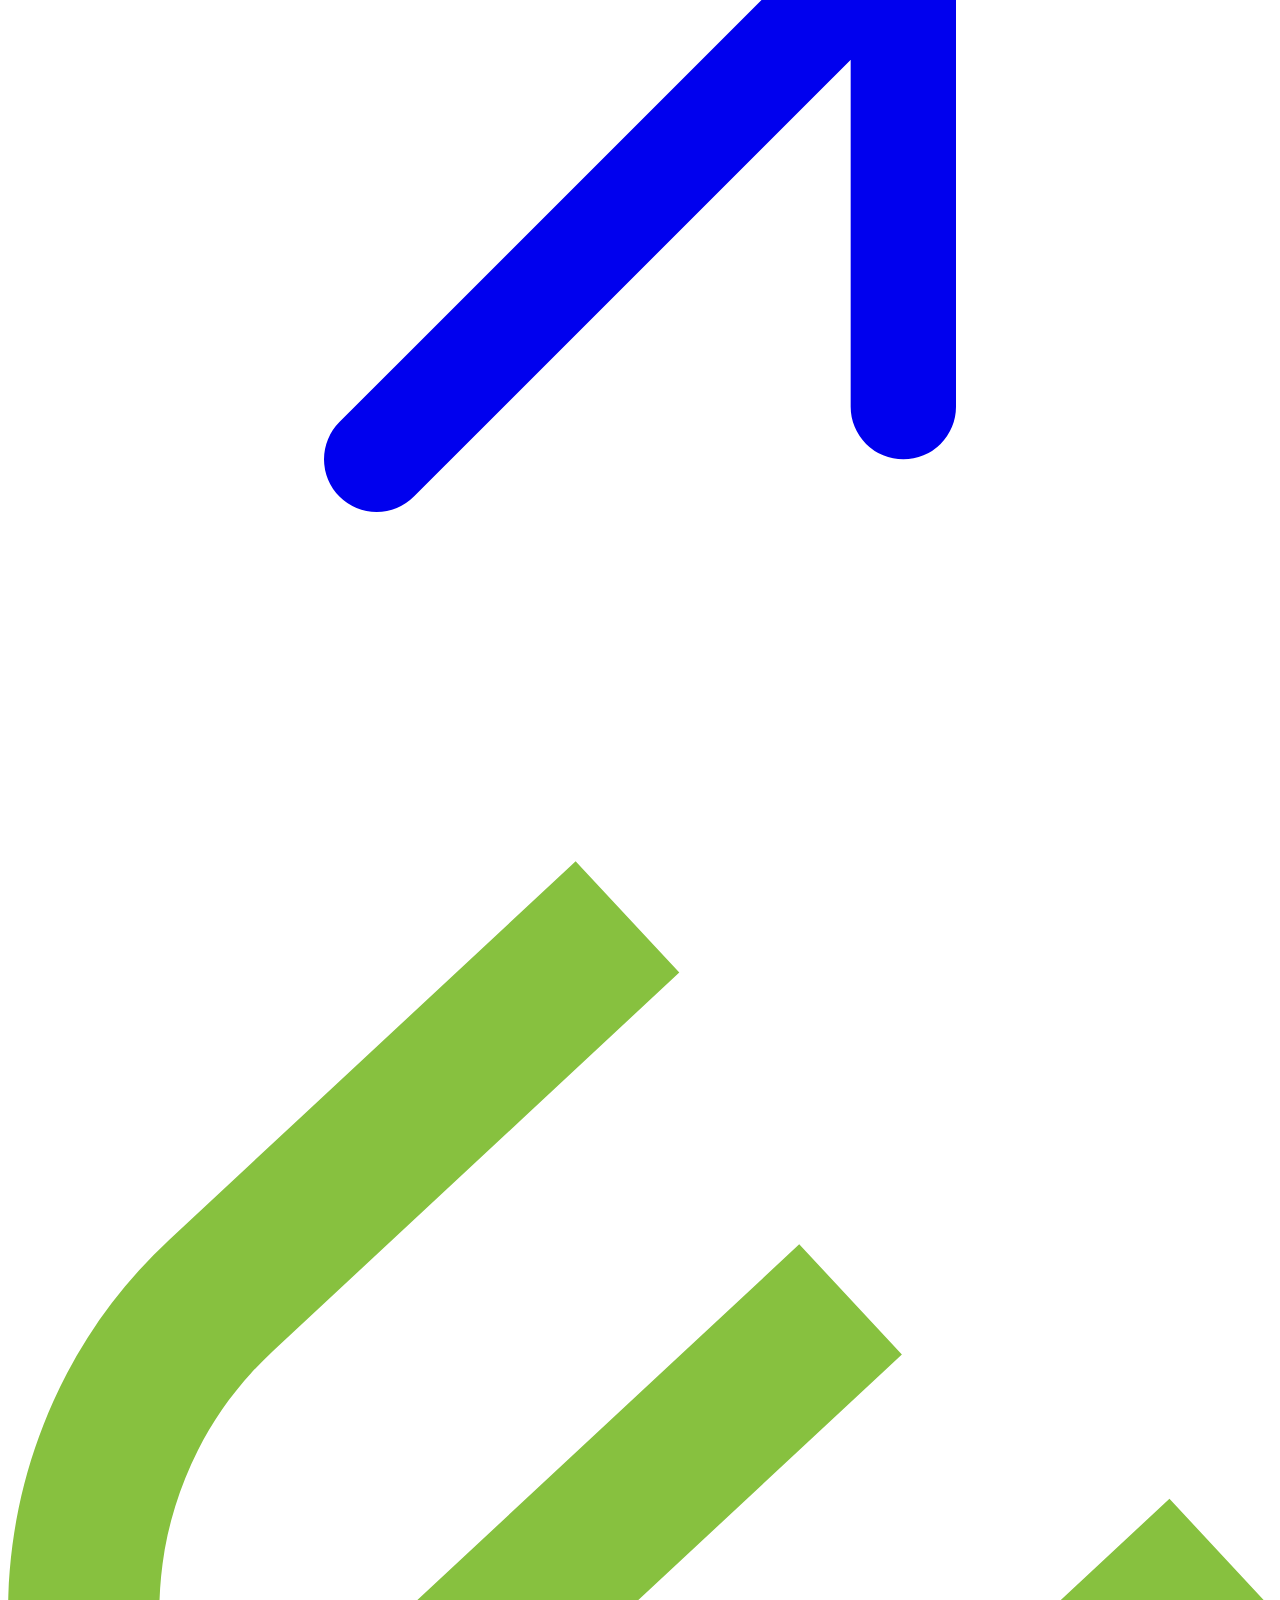
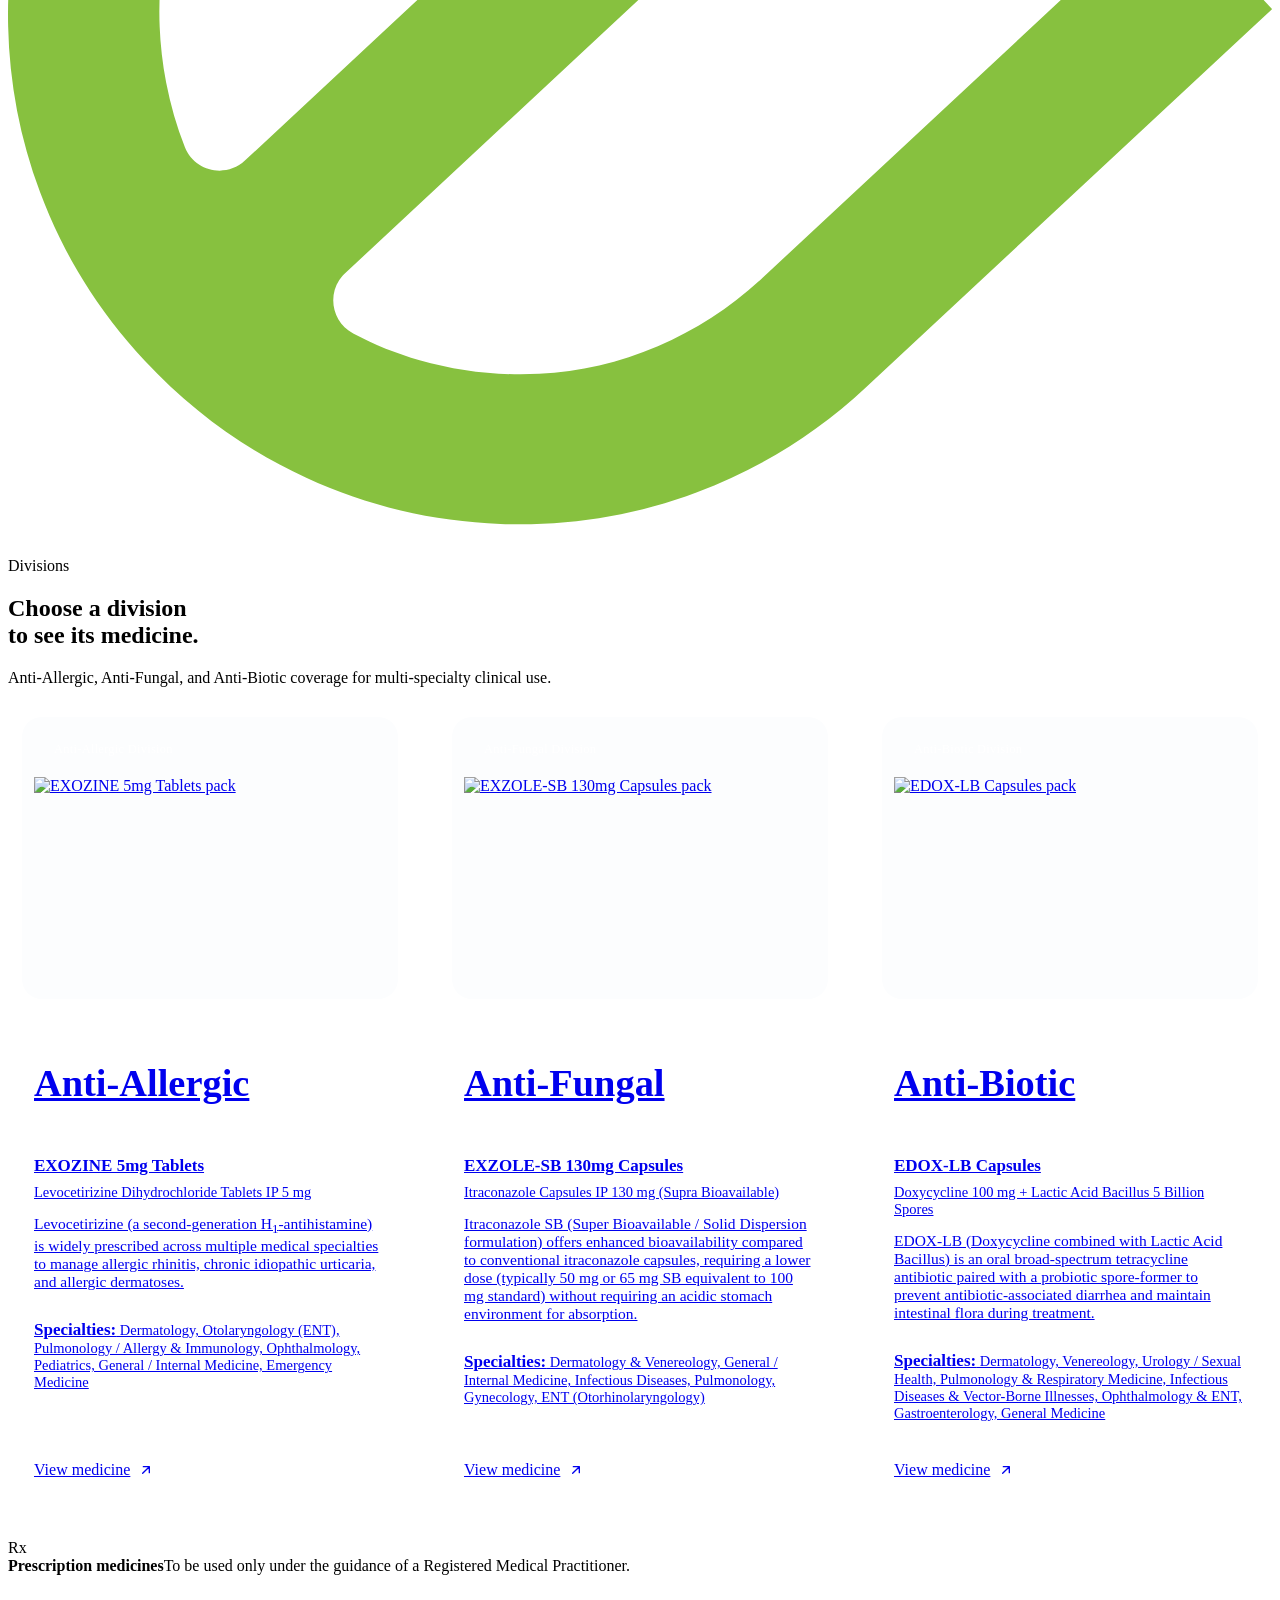
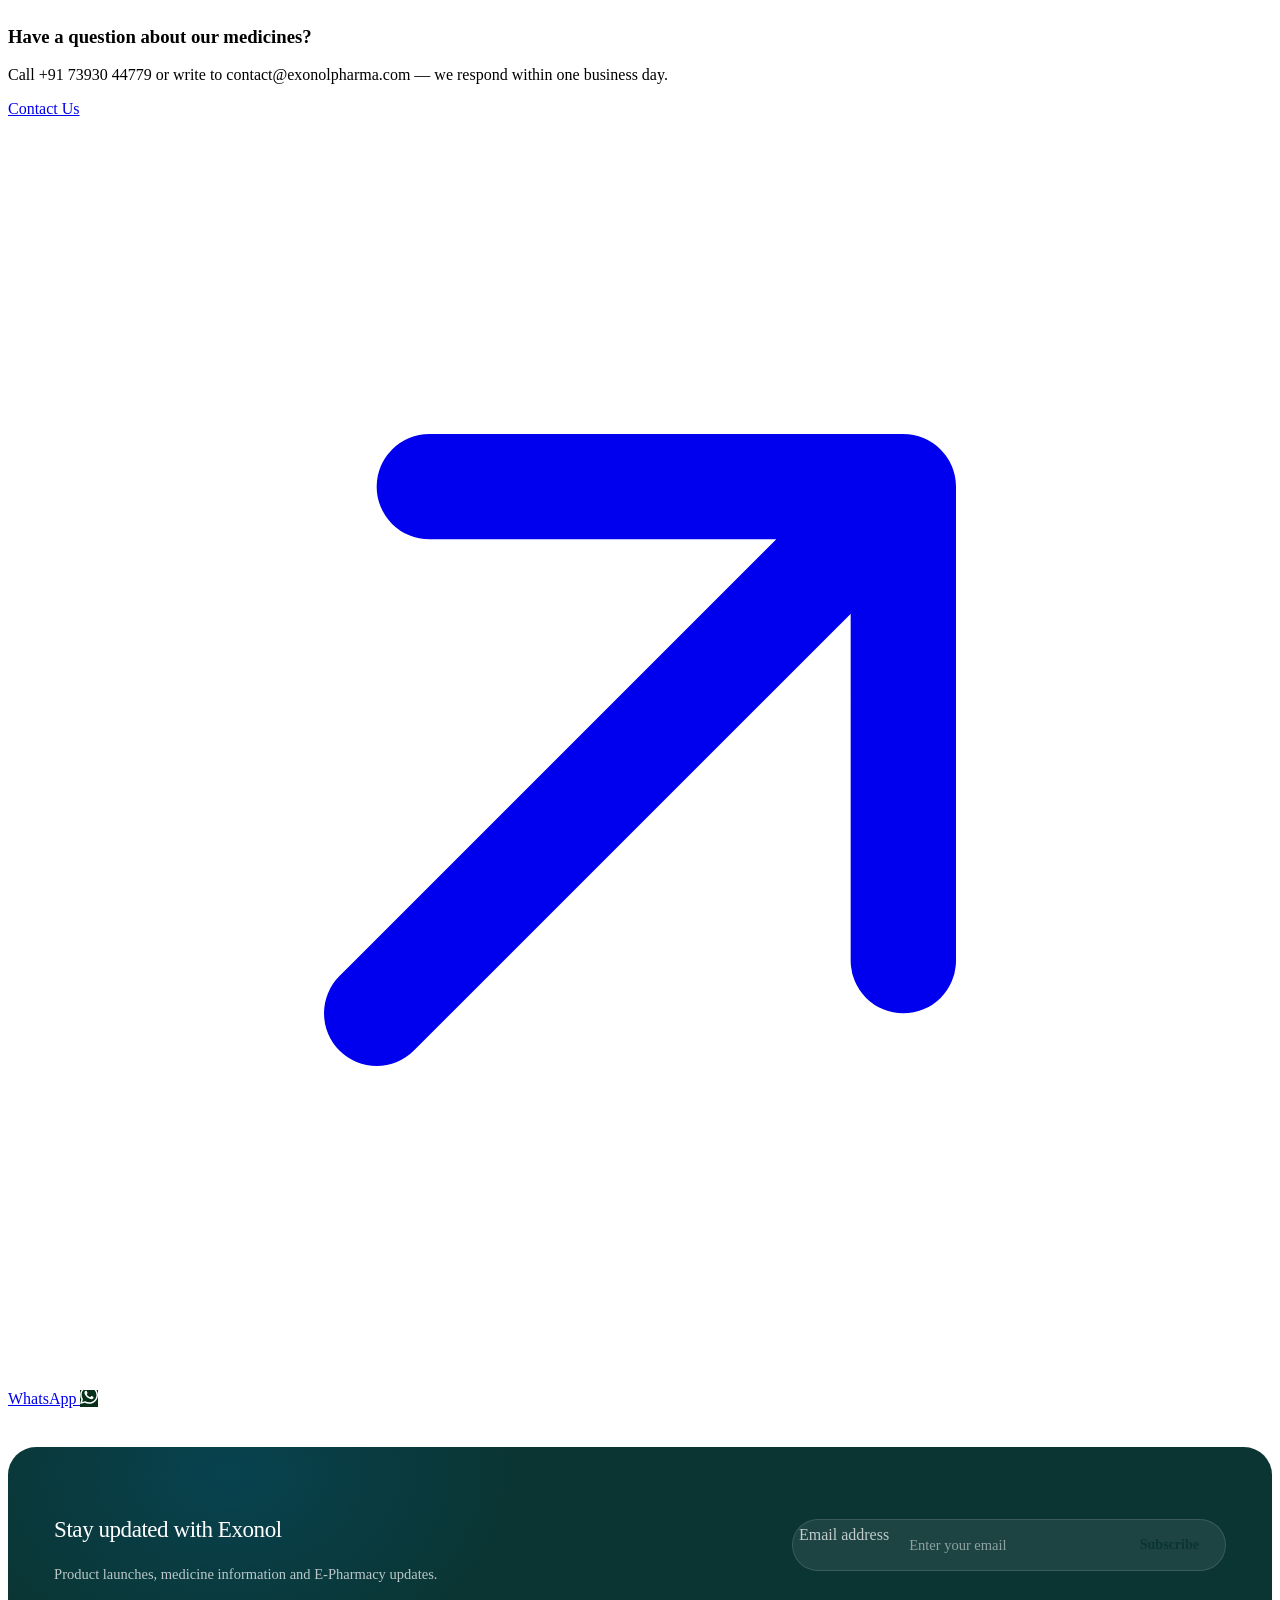
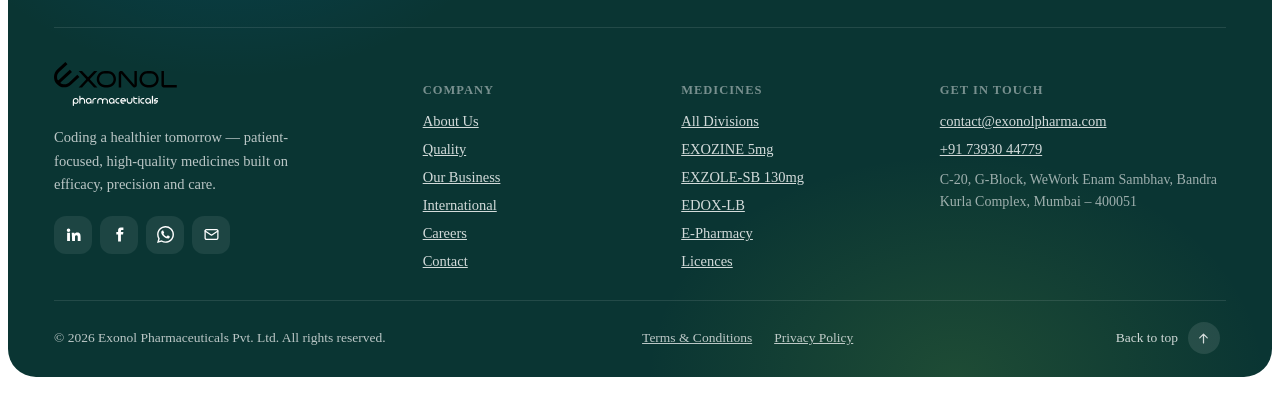
==== commit 709f0c26: "Animated Company and International banners, official logo, LinkedIn link - Company hero: packing-lin" ====
--- a/divisions.html
+++ b/divisions.html
@@ -1,6 +1,6 @@
 <!doctype html>
 <html lang="en">
-<head><meta charset="utf-8"><meta name="viewport" content="width=device-width, initial-scale=1"><title>Divisions — Exonol Pharmaceuticals</title><meta name="description" content="Exonol divisions: Anti-allergic (EXOZINE 5mg), Antifungal (EXZOLE-SB 130mg) and Antibiotic (EDOX-LB)."><meta name="theme-color" content="#005A90"><link rel="icon" href="assets/img/mark.svg" type="image/svg+xml"><link rel="preconnect" href="https://fonts.googleapis.com"><link rel="preconnect" href="https://fonts.gstatic.com" crossorigin><link href="https://fonts.googleapis.com/css2?family=Work+Sans:wght@300;400;500;600;700&amp;display=swap" rel="stylesheet"><link rel="stylesheet" href="assets/css/style.css"><link rel="stylesheet" href="assets/css/v4.css"></head>
+<head><meta charset="utf-8"><meta name="viewport" content="width=device-width, initial-scale=1"><title>Divisions — Exonol Pharmaceuticals</title><meta name="description" content="Exonol divisions: Anti-allergic (EXOZINE 5mg), Antifungal (EXZOLE-SB 130mg) and Antibiotic (EDOX-LB)."><meta name="theme-color" content="#005A90"><link rel="icon" href="assets/img/mark.svg" type="image/svg+xml"><link rel="apple-touch-icon" href="assets/img/apple-touch-icon.png"><link rel="preconnect" href="https://fonts.googleapis.com"><link rel="preconnect" href="https://fonts.gstatic.com" crossorigin><link href="https://fonts.googleapis.com/css2?family=Work+Sans:wght@300;400;500;600;700&amp;display=swap" rel="stylesheet"><link rel="stylesheet" href="assets/css/style.css"><link rel="stylesheet" href="assets/css/v4.css"></head>
 <body class="page-divisions">
 <script src="assets/js/layout.js" data-part="header" data-active="divisions" data-over="1"></script>
 
--- a/assets/css/v4.css
+++ b/assets/css/v4.css
@@ -323,3 +323,13 @@
 .moa-steps li.on{color:#fff}
 .moa-steps li.on b{background:var(--green);color:#0A3533}
 @media (max-width:860px){.moa-cap{display:none}}
+/* division cards: space under the badge, boxes aligned on one baseline */
+.dv-ph{background:#fcfdfe}
+.dv-ph img{object-fit:contain;object-position:center bottom;padding:60px 12px 12px;box-sizing:border-box;width:100%;height:100%}
+
+/* ---------- Animated page banners (assets/js/banners.js) ---------- */
+.hero-scene{position:absolute;inset:0;overflow:hidden}
+.hero-scene>svg,.hero-scene>canvas{display:block;width:100%;height:100%}
+.hero-media:has(.hero-scene.ready)>img{display:none}
+.page-company .hero-card::after,.page-international .hero-card::after{background:linear-gradient(90deg,rgba(3,14,20,.78) 0%,rgba(3,14,20,.35) 38%,rgba(3,14,20,0) 60%),linear-gradient(0deg,rgba(3,14,20,.82) 0%,rgba(3,14,20,.25) 34%,transparent 52%)}
+@media (max-width:760px){.page-company .hero-card::after,.page-international .hero-card::after{background:linear-gradient(0deg,rgba(3,14,20,.95) 0%,rgba(3,14,20,.78) 45%,rgba(3,14,20,.42) 100%)}}
